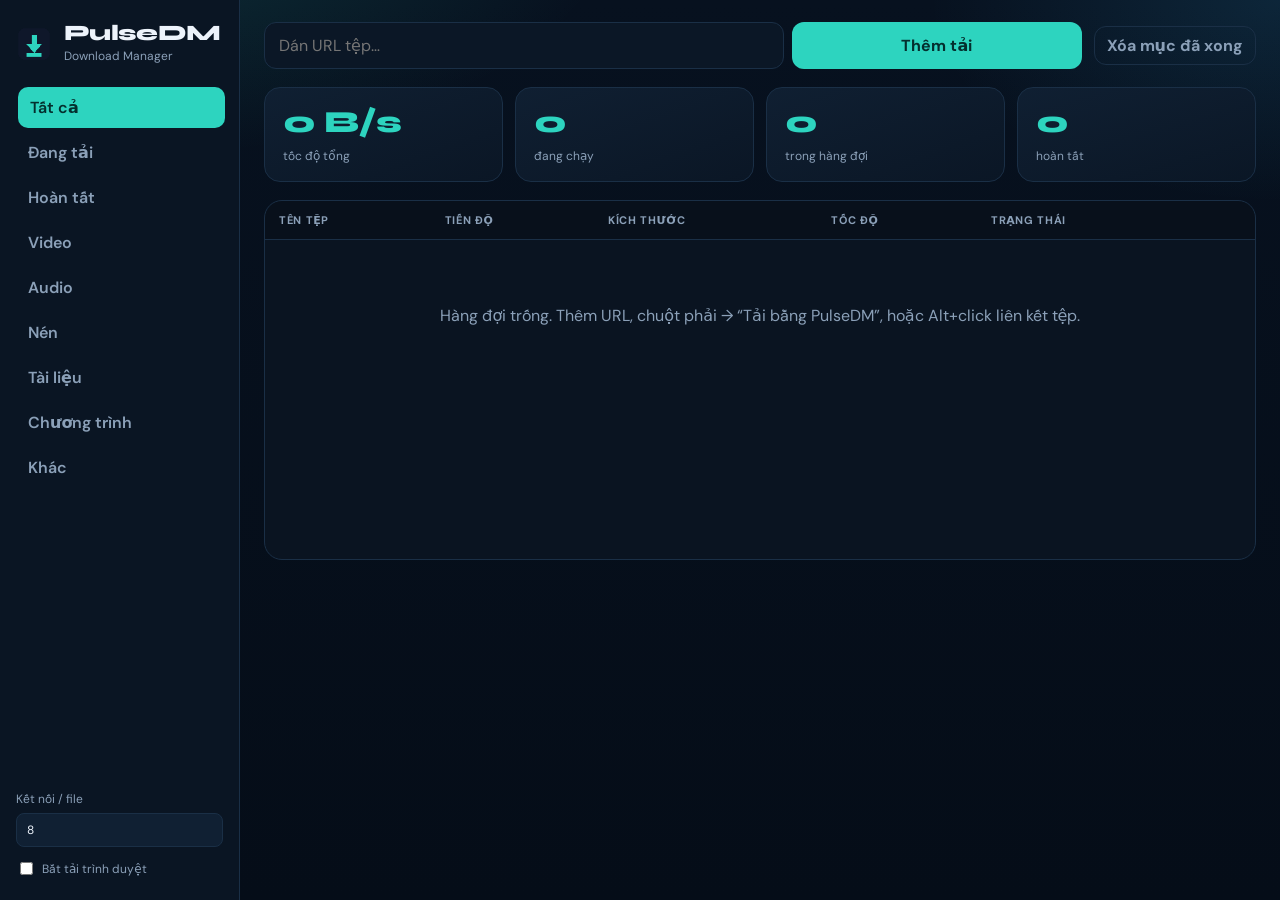
==== manager/manager.html @ 5175cd73 "Add PulseDM: Chrome/Edge download manager extension IDM-style MV3 extension with multi-connection Ra" ====
<!DOCTYPE html>
<html lang="vi">
  <head>
    <meta charset="UTF-8" />
    <meta name="viewport" content="width=device-width, initial-scale=1" />
    <title>PulseDM Manager</title>
    <link rel="stylesheet" href="manager.css" />
  </head>
  <body>
    <div class="shell">
      <aside class="side">
        <div class="logo">
          <img src="../icons/icon48.png" alt="" width="36" height="36" />
          <div>
            <strong>PulseDM</strong>
            <span>Download Manager</span>
          </div>
        </div>
        <nav id="cats" class="cats">
          <button data-cat="all" class="active">Tất cả</button>
          <button data-cat="downloading">Đang tải</button>
          <button data-cat="completed">Hoàn tất</button>
          <button data-cat="video">Video</button>
          <button data-cat="audio">Audio</button>
          <button data-cat="archive">Nén</button>
          <button data-cat="document">Tài liệu</button>
          <button data-cat="program">Chương trình</button>
          <button data-cat="other">Khác</button>
        </nav>
        <div class="side-foot">
          <label>
            Kết nối / file
            <input id="connInput" type="number" min="1" max="16" value="8" />
          </label>
          <label class="check">
            <input id="captureToggle" type="checkbox" />
            Bắt tải trình duyệt
          </label>
        </div>
      </aside>

      <main class="main">
        <header class="toolbar">
          <form id="addForm" class="add">
            <input id="urlInput" type="url" placeholder="Dán URL tệp…" required />
            <button type="submit">Thêm tải</button>
          </form>
          <div class="toolbar-actions">
            <button id="clearFinished" class="ghost">Xóa mục đã xong</button>
          </div>
        </header>

        <section class="hero-stats" id="heroStats">
          <div>
            <em id="bigSpeed">0 B/s</em>
            <span>tốc độ tổng</span>
          </div>
          <div>
            <em id="bigActive">0</em>
            <span>đang chạy</span>
          </div>
          <div>
            <em id="bigQueued">0</em>
            <span>trong hàng đợi</span>
          </div>
          <div>
            <em id="bigDone">0</em>
            <span>hoàn tất</span>
          </div>
        </section>

        <div class="table-wrap">
          <table>
            <thead>
              <tr>
                <th>Tên tệp</th>
                <th>Tiến độ</th>
                <th>Kích thước</th>
                <th>Tốc độ</th>
                <th>Trạng thái</th>
                <th></th>
              </tr>
            </thead>
            <tbody id="tbody"></tbody>
          </table>
          <p id="empty" class="empty">
            Hàng đợi trống. Thêm URL, chuột phải → “Tải bằng PulseDM”, hoặc Alt+click liên kết tệp.
          </p>
        </div>
      </main>
    </div>
    <script type="module" src="manager.js"></script>
  </body>
</html>
---- manager/manager.css ----
@import url("https://fonts.googleapis.com/css2?family=DM+Sans:ital,opsz,wght@0,9..40,400;0,9..40,500;0,9..40,600;0,9..40,700&family=Syne:wght@700;800&display=swap");

:root {
  --bg: #050d18;
  --panel: #0b1726;
  --panel-2: #102033;
  --line: #1a2f46;
  --text: #edf3fb;
  --muted: #8ba0b8;
  --accent: #2dd4bf;
  --accent-2: #38bdf8;
  --accent-ink: #042f2e;
  --danger: #fb7185;
  --warn: #fbbf24;
  --ok: #34d399;
}

* {
  box-sizing: border-box;
}

html,
body {
  margin: 0;
  min-height: 100%;
  background: var(--bg);
  color: var(--text);
  font-family: "DM Sans", system-ui, sans-serif;
}

body {
  background:
    radial-gradient(70% 50% at 10% -10%, rgba(45, 212, 191, 0.16), transparent 55%),
    radial-gradient(55% 45% at 100% 0%, rgba(56, 189, 248, 0.12), transparent 50%),
    linear-gradient(180deg, #07111f 0%, #050d18 100%);
  min-height: 100vh;
}

.shell {
  display: grid;
  grid-template-columns: 240px 1fr;
  min-height: 100vh;
}

.side {
  border-right: 1px solid var(--line);
  background: color-mix(in srgb, var(--panel) 92%, black);
  padding: 22px 16px;
  display: flex;
  flex-direction: column;
  gap: 22px;
}

.logo {
  display: flex;
  gap: 12px;
  align-items: center;
}

.logo strong {
  display: block;
  font-family: Syne, sans-serif;
  font-size: 22px;
  font-weight: 800;
  letter-spacing: -0.03em;
  line-height: 1;
}

.logo span {
  color: var(--muted);
  font-size: 12px;
}

.cats {
  display: flex;
  flex-direction: column;
  gap: 4px;
}

.cats button {
  border: 0;
  background: transparent;
  color: var(--muted);
  text-align: left;
  padding: 10px 12px;
  border-radius: 10px;
  font: inherit;
  font-weight: 600;
  cursor: pointer;
  transition: background 0.2s ease, color 0.2s ease, transform 0.2s ease;
}

.cats button:hover {
  color: var(--text);
  background: var(--panel-2);
}

.cats button.active {
  color: var(--accent-ink);
  background: var(--accent);
  transform: translateX(2px);
}

.side-foot {
  margin-top: auto;
  display: grid;
  gap: 12px;
  color: var(--muted);
  font-size: 12px;
}

.side-foot label {
  display: grid;
  gap: 6px;
}

.side-foot input[type="number"] {
  width: 100%;
  border: 1px solid var(--line);
  background: var(--panel-2);
  color: var(--text);
  border-radius: 8px;
  padding: 8px 10px;
  font: inherit;
}

.check {
  display: flex !important;
  align-items: center;
  gap: 8px;
  grid-template-columns: none;
}

.check input {
  accent-color: var(--accent);
}

.main {
  padding: 22px 24px 32px;
  min-width: 0;
}

.toolbar {
  display: flex;
  gap: 12px;
  align-items: center;
  justify-content: space-between;
  flex-wrap: wrap;
  margin-bottom: 18px;
}

.add {
  display: grid;
  grid-template-columns: minmax(220px, 520px) auto;
  gap: 8px;
  flex: 1;
}

.add input {
  border: 1px solid var(--line);
  background: var(--panel);
  color: var(--text);
  border-radius: 12px;
  padding: 12px 14px;
  font: inherit;
  outline: none;
}

.add input:focus {
  border-color: var(--accent);
  box-shadow: 0 0 0 4px rgba(45, 212, 191, 0.12);
}

.add button,
.toolbar-actions .ghost,
.row-actions button {
  border: 0;
  border-radius: 12px;
  font: inherit;
  font-weight: 700;
  cursor: pointer;
}

.add button {
  background: var(--accent);
  color: var(--accent-ink);
  padding: 0 18px;
}

.toolbar-actions .ghost,
.row-actions button {
  background: transparent;
  color: var(--muted);
  border: 1px solid var(--line);
  padding: 8px 12px;
}

.toolbar-actions .ghost:hover,
.row-actions button:hover {
  color: var(--accent);
  border-color: var(--accent);
}

.hero-stats {
  display: grid;
  grid-template-columns: repeat(4, minmax(0, 1fr));
  gap: 12px;
  margin-bottom: 18px;
}

.hero-stats > div {
  background: linear-gradient(160deg, rgba(16, 32, 51, 0.95), rgba(11, 23, 38, 0.9));
  border: 1px solid var(--line);
  border-radius: 16px;
  padding: 16px 18px;
  animation: fadeUp 0.45s ease both;
}

.hero-stats > div:nth-child(2) {
  animation-delay: 0.05s;
}
.hero-stats > div:nth-child(3) {
  animation-delay: 0.1s;
}
.hero-stats > div:nth-child(4) {
  animation-delay: 0.15s;
}

.hero-stats em {
  display: block;
  font-family: Syne, sans-serif;
  font-style: normal;
  font-size: clamp(1.4rem, 2.4vw, 2rem);
  font-weight: 800;
  letter-spacing: -0.03em;
  color: var(--accent);
  margin-bottom: 4px;
}

.hero-stats span {
  color: var(--muted);
  font-size: 12px;
}

@keyframes fadeUp {
  from {
    opacity: 0;
    transform: translateY(10px);
  }
  to {
    opacity: 1;
    transform: none;
  }
}

.table-wrap {
  background: color-mix(in srgb, var(--panel) 88%, black);
  border: 1px solid var(--line);
  border-radius: 18px;
  overflow: auto;
  min-height: 360px;
}

table {
  width: 100%;
  border-collapse: collapse;
}

th,
td {
  padding: 12px 14px;
  text-align: left;
  border-bottom: 1px solid var(--line);
  vertical-align: middle;
}

th {
  font-size: 11px;
  text-transform: uppercase;
  letter-spacing: 0.06em;
  color: var(--muted);
  background: rgba(0, 0, 0, 0.18);
  position: sticky;
  top: 0;
}

.fname {
  font-weight: 600;
  max-width: 280px;
  white-space: nowrap;
  overflow: hidden;
  text-overflow: ellipsis;
}

.suburl {
  display: block;
  color: var(--muted);
  font-size: 11px;
  font-weight: 400;
  margin-top: 3px;
  max-width: 280px;
  white-space: nowrap;
  overflow: hidden;
  text-overflow: ellipsis;
}

.progress {
  width: 160px;
}

.bar {
  height: 6px;
  background: #132337;
  border-radius: 999px;
  overflow: hidden;
  margin-bottom: 4px;
}

.bar > i {
  display: block;
  height: 100%;
  background: linear-gradient(90deg, var(--accent), var(--accent-2));
  width: 0%;
  transition: width 0.25s ease;
}

.pct {
  font-size: 11px;
  color: var(--muted);
}

.status {
  font-size: 12px;
  font-weight: 600;
  text-transform: capitalize;
}

.status.downloading {
  color: var(--accent);
}
.status.completed {
  color: var(--ok);
}
.status.error,
.status.cancelled {
  color: var(--danger);
}
.status.paused,
.status.queued {
  color: var(--warn);
}

.row-actions {
  display: flex;
  gap: 6px;
  justify-content: flex-end;
}

.row-actions button {
  padding: 5px 8px;
  font-size: 11px;
  border-radius: 8px;
}

.empty {
  text-align: center;
  color: var(--muted);
  padding: 48px 24px;
  line-height: 1.5;
}

.empty.hidden {
  display: none;
}

@media (max-width: 900px) {
  .shell {
    grid-template-columns: 1fr;
  }
  .side {
    border-right: 0;
    border-bottom: 1px solid var(--line);
  }
  .cats {
    flex-direction: row;
    flex-wrap: wrap;
  }
  .hero-stats {
    grid-template-columns: repeat(2, 1fr);
  }
  .add {
    grid-template-columns: 1fr;
  }
}
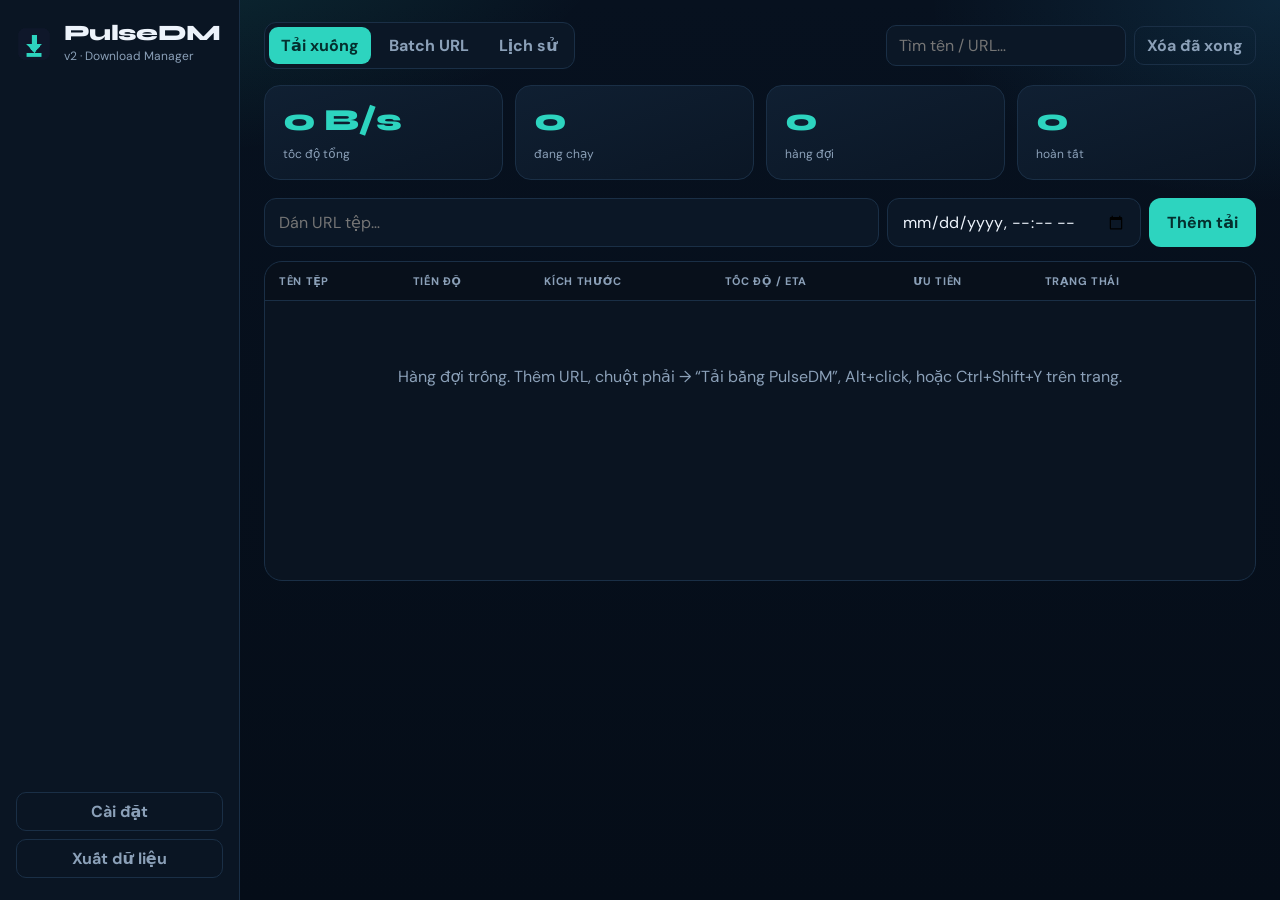
==== commit 2d25eba2: "PulseDM v2: full IDM-style download manager True IndexedDB resume, scheduler, priority queue, speed " ====
--- a/manager/manager.html
+++ b/manager/manager.html
@@ -13,82 +13,111 @@
           <img src="../icons/icon48.png" alt="" width="36" height="36" />
           <div>
             <strong>PulseDM</strong>
-            <span>Download Manager</span>
+            <span>v2 · Download Manager</span>
           </div>
         </div>
-        <nav id="cats" class="cats">
-          <button data-cat="all" class="active">Tất cả</button>
-          <button data-cat="downloading">Đang tải</button>
-          <button data-cat="completed">Hoàn tất</button>
-          <button data-cat="video">Video</button>
-          <button data-cat="audio">Audio</button>
-          <button data-cat="archive">Nén</button>
-          <button data-cat="document">Tài liệu</button>
-          <button data-cat="program">Chương trình</button>
-          <button data-cat="other">Khác</button>
-        </nav>
+        <nav id="cats" class="cats"></nav>
         <div class="side-foot">
-          <label>
-            Kết nối / file
-            <input id="connInput" type="number" min="1" max="16" value="8" />
-          </label>
-          <label class="check">
-            <input id="captureToggle" type="checkbox" />
-            Bắt tải trình duyệt
-          </label>
+          <button type="button" id="openOptions" class="ghost block">Cài đặt</button>
+          <button type="button" id="exportBtn" class="ghost block">Xuất dữ liệu</button>
         </div>
       </aside>
 
       <main class="main">
         <header class="toolbar">
-          <form id="addForm" class="add">
-            <input id="urlInput" type="url" placeholder="Dán URL tệp…" required />
-            <button type="submit">Thêm tải</button>
-          </form>
+          <div class="tabs" id="tabs">
+            <button data-tab="downloads" class="active">Tải xuống</button>
+            <button data-tab="batch">Batch URL</button>
+            <button data-tab="history">Lịch sử</button>
+          </div>
           <div class="toolbar-actions">
-            <button id="clearFinished" class="ghost">Xóa mục đã xong</button>
+            <input id="search" type="search" placeholder="Tìm tên / URL…" />
+            <button id="clearFinished" class="ghost" type="button">Xóa đã xong</button>
           </div>
         </header>
 
         <section class="hero-stats" id="heroStats">
-          <div>
-            <em id="bigSpeed">0 B/s</em>
-            <span>tốc độ tổng</span>
-          </div>
-          <div>
-            <em id="bigActive">0</em>
-            <span>đang chạy</span>
-          </div>
-          <div>
-            <em id="bigQueued">0</em>
-            <span>trong hàng đợi</span>
-          </div>
-          <div>
-            <em id="bigDone">0</em>
-            <span>hoàn tất</span>
+          <div><em id="bigSpeed">0 B/s</em><span>tốc độ tổng</span></div>
+          <div><em id="bigActive">0</em><span>đang chạy</span></div>
+          <div><em id="bigQueued">0</em><span>hàng đợi</span></div>
+          <div><em id="bigDone">0</em><span>hoàn tất</span></div>
+        </section>
+
+        <section id="panel-downloads" class="panel">
+          <form id="addForm" class="add">
+            <input id="urlInput" type="url" placeholder="Dán URL tệp…" required />
+            <input id="scheduleInput" type="datetime-local" title="Lên lịch (optional)" />
+            <button type="submit">Thêm tải</button>
+          </form>
+          <div class="table-wrap">
+            <table>
+              <thead>
+                <tr>
+                  <th>Tên tệp</th>
+                  <th>Tiến độ</th>
+                  <th>Kích thước</th>
+                  <th>Tốc độ / ETA</th>
+                  <th>Ưu tiên</th>
+                  <th>Trạng thái</th>
+                  <th></th>
+                </tr>
+              </thead>
+              <tbody id="tbody"></tbody>
+            </table>
+            <p id="empty" class="empty">
+              Hàng đợi trống. Thêm URL, chuột phải → “Tải bằng PulseDM”, Alt+click, hoặc Ctrl+Shift+Y trên trang.
+            </p>
           </div>
         </section>
 
-        <div class="table-wrap">
-          <table>
-            <thead>
-              <tr>
-                <th>Tên tệp</th>
-                <th>Tiến độ</th>
-                <th>Kích thước</th>
-                <th>Tốc độ</th>
-                <th>Trạng thái</th>
-                <th></th>
-              </tr>
-            </thead>
-            <tbody id="tbody"></tbody>
-          </table>
-          <p id="empty" class="empty">
-            Hàng đợi trống. Thêm URL, chuột phải → “Tải bằng PulseDM”, hoặc Alt+click liên kết tệp.
-          </p>
-        </div>
+        <section id="panel-batch" class="panel hidden">
+          <p class="hint">Dán nhiều URL (mỗi dòng một URL). Có thể lên lịch cùng một mốc thời gian.</p>
+          <textarea id="batchUrls" rows="12" placeholder="https://example.com/a.zip&#10;https://example.com/b.mp4"></textarea>
+          <div class="batch-row">
+            <input id="batchSchedule" type="datetime-local" />
+            <button id="batchAdd" type="button" class="primary">Thêm tất cả</button>
+            <button id="pasteClipboard" type="button" class="ghost">Dán từ clipboard</button>
+          </div>
+          <p id="batchResult" class="hint"></p>
+        </section>
+
+        <section id="panel-history" class="panel hidden">
+          <div class="toolbar-actions" style="margin-bottom: 12px">
+            <button id="clearHistory" type="button" class="ghost">Xóa lịch sử</button>
+          </div>
+          <div class="table-wrap">
+            <table>
+              <thead>
+                <tr>
+                  <th>Tên tệp</th>
+                  <th>Kích thước</th>
+                  <th>Hoàn tất</th>
+                  <th></th>
+                </tr>
+              </thead>
+              <tbody id="historyBody"></tbody>
+            </table>
+            <p id="historyEmpty" class="empty">Chưa có lịch sử.</p>
+          </div>
+        </section>
       </main>
     </div>
+
+    <dialog id="scheduleDialog">
+      <form method="dialog" id="scheduleForm">
+        <h3>Lên lịch tải</h3>
+        <input type="hidden" id="scheduleJobId" />
+        <label>
+          Thời điểm
+          <input type="datetime-local" id="scheduleWhen" required />
+        </label>
+        <div class="dlg-actions">
+          <button value="cancel" class="ghost">Hủy</button>
+          <button id="scheduleSave" value="default" class="primary">Lưu</button>
+        </div>
+      </form>
+    </dialog>
+
     <script type="module" src="manager.js"></script>
   </body>
 </html>
--- a/manager/manager.css
+++ b/manager/manager.css
@@ -77,16 +77,25 @@
   gap: 4px;
 }
 
+.cats button,
+.tabs button,
+.ghost,
+.primary,
+.row-actions button,
+.add button,
+.batch-row button {
+  border: 0;
+  font: inherit;
+  cursor: pointer;
+}
+
 .cats button {
-  border: 0;
   background: transparent;
   color: var(--muted);
   text-align: left;
   padding: 10px 12px;
   border-radius: 10px;
-  font: inherit;
   font-weight: 600;
-  cursor: pointer;
   transition: background 0.2s ease, color 0.2s ease, transform 0.2s ease;
 }
 
@@ -104,35 +113,11 @@
 .side-foot {
   margin-top: auto;
   display: grid;
-  gap: 12px;
-  color: var(--muted);
-  font-size: 12px;
-}
-
-.side-foot label {
-  display: grid;
-  gap: 6px;
-}
-
-.side-foot input[type="number"] {
+  gap: 8px;
+}
+
+.ghost.block {
   width: 100%;
-  border: 1px solid var(--line);
-  background: var(--panel-2);
-  color: var(--text);
-  border-radius: 8px;
-  padding: 8px 10px;
-  font: inherit;
-}
-
-.check {
-  display: flex !important;
-  align-items: center;
-  gap: 8px;
-  grid-template-columns: none;
-}
-
-.check input {
-  accent-color: var(--accent);
 }
 
 .main {
@@ -146,59 +131,69 @@
   align-items: center;
   justify-content: space-between;
   flex-wrap: wrap;
-  margin-bottom: 18px;
-}
-
-.add {
-  display: grid;
-  grid-template-columns: minmax(220px, 520px) auto;
-  gap: 8px;
-  flex: 1;
-}
-
-.add input {
-  border: 1px solid var(--line);
+  margin-bottom: 16px;
+}
+
+.tabs {
+  display: flex;
+  gap: 6px;
   background: var(--panel);
-  color: var(--text);
+  padding: 4px;
   border-radius: 12px;
-  padding: 12px 14px;
-  font: inherit;
-  outline: none;
-}
-
-.add input:focus {
-  border-color: var(--accent);
-  box-shadow: 0 0 0 4px rgba(45, 212, 191, 0.12);
-}
-
-.add button,
-.toolbar-actions .ghost,
-.row-actions button {
-  border: 0;
-  border-radius: 12px;
-  font: inherit;
+  border: 1px solid var(--line);
+}
+
+.tabs button {
+  background: transparent;
+  color: var(--muted);
+  padding: 8px 12px;
+  border-radius: 9px;
   font-weight: 700;
-  cursor: pointer;
-}
-
-.add button {
+}
+
+.tabs button.active {
   background: var(--accent);
   color: var(--accent-ink);
-  padding: 0 18px;
-}
-
-.toolbar-actions .ghost,
-.row-actions button {
+}
+
+.toolbar-actions {
+  display: flex;
+  gap: 8px;
+  align-items: center;
+  flex-wrap: wrap;
+}
+
+#search {
+  border: 1px solid var(--line);
+  background: var(--panel);
+  color: var(--text);
+  border-radius: 10px;
+  padding: 9px 12px;
+  min-width: min(240px, 70vw);
+  font: inherit;
+}
+
+.ghost {
   background: transparent;
   color: var(--muted);
   border: 1px solid var(--line);
+  border-radius: 10px;
   padding: 8px 12px;
-}
-
-.toolbar-actions .ghost:hover,
+  font-weight: 700;
+}
+
+.ghost:hover,
 .row-actions button:hover {
   color: var(--accent);
   border-color: var(--accent);
+}
+
+.primary {
+  background: var(--accent);
+  color: var(--accent-ink);
+  border-radius: 10px;
+  padding: 10px 14px;
+  font-weight: 700;
 }
 
 .hero-stats {
@@ -214,16 +209,6 @@
   border-radius: 16px;
   padding: 16px 18px;
   animation: fadeUp 0.45s ease both;
-}
-
-.hero-stats > div:nth-child(2) {
-  animation-delay: 0.05s;
-}
-.hero-stats > div:nth-child(3) {
-  animation-delay: 0.1s;
-}
-.hero-stats > div:nth-child(4) {
-  animation-delay: 0.15s;
 }
 
 .hero-stats em {
@@ -253,12 +238,63 @@
   }
 }
 
+.panel.hidden {
+  display: none;
+}
+
+.add,
+.batch-row {
+  display: flex;
+  flex-wrap: wrap;
+  gap: 8px;
+  margin-bottom: 14px;
+}
+
+.add input[type="url"],
+.add input[type="datetime-local"],
+.batch-row input,
+#batchUrls {
+  border: 1px solid var(--line);
+  background: var(--panel);
+  color: var(--text);
+  border-radius: 12px;
+  padding: 12px 14px;
+  font: inherit;
+  outline: none;
+}
+
+.add input[type="url"] {
+  flex: 1;
+  min-width: 220px;
+}
+
+.add button {
+  background: var(--accent);
+  color: var(--accent-ink);
+  border-radius: 12px;
+  padding: 0 18px;
+  font-weight: 700;
+}
+
+#batchUrls {
+  width: 100%;
+  min-height: 220px;
+  resize: vertical;
+  margin-bottom: 10px;
+}
+
+.hint {
+  color: var(--muted);
+  font-size: 13px;
+  line-height: 1.5;
+}
+
 .table-wrap {
   background: color-mix(in srgb, var(--panel) 88%, black);
   border: 1px solid var(--line);
   border-radius: 18px;
   overflow: auto;
-  min-height: 360px;
+  min-height: 320px;
 }
 
 table {
@@ -286,7 +322,7 @@
 
 .fname {
   font-weight: 600;
-  max-width: 280px;
+  max-width: 260px;
   white-space: nowrap;
   overflow: hidden;
   text-overflow: ellipsis;
@@ -298,14 +334,32 @@
   font-size: 11px;
   font-weight: 400;
   margin-top: 3px;
-  max-width: 280px;
+  max-width: 260px;
   white-space: nowrap;
   overflow: hidden;
   text-overflow: ellipsis;
 }
 
-.progress {
-  width: 160px;
+.parts {
+  display: flex;
+  gap: 2px;
+  height: 6px;
+  margin-top: 6px;
+}
+
+.parts span {
+  flex: 1;
+  background: #132337;
+  border-radius: 2px;
+  overflow: hidden;
+  position: relative;
+}
+
+.parts span i {
+  display: block;
+  height: 100%;
+  background: linear-gradient(90deg, var(--accent), var(--accent-2));
+  width: 0%;
 }
 
 .bar {
@@ -332,7 +386,6 @@
 .status {
   font-size: 12px;
   font-weight: 600;
-  text-transform: capitalize;
 }
 
 .status.downloading {
@@ -346,20 +399,42 @@
   color: var(--danger);
 }
 .status.paused,
-.status.queued {
+.status.queued,
+.status.scheduled {
   color: var(--warn);
+}
+
+.prio {
+  display: flex;
+  align-items: center;
+  gap: 4px;
+}
+
+.prio button {
+  border: 1px solid var(--line);
+  background: transparent;
+  color: var(--text);
+  border-radius: 6px;
+  width: 24px;
+  height: 24px;
+  cursor: pointer;
 }
 
 .row-actions {
   display: flex;
   gap: 6px;
   justify-content: flex-end;
+  flex-wrap: wrap;
 }
 
 .row-actions button {
+  background: transparent;
+  color: var(--muted);
+  border: 1px solid var(--line);
   padding: 5px 8px;
   font-size: 11px;
   border-radius: 8px;
+  font-weight: 600;
 }
 
 .empty {
@@ -373,7 +448,53 @@
   display: none;
 }
 
-@media (max-width: 900px) {
+dialog {
+  border: 1px solid var(--line);
+  border-radius: 16px;
+  background: var(--panel);
+  color: var(--text);
+  padding: 0;
+  width: min(420px, 92vw);
+}
+
+dialog::backdrop {
+  background: rgba(2, 6, 23, 0.65);
+}
+
+#scheduleForm {
+  padding: 18px;
+  display: grid;
+  gap: 12px;
+}
+
+#scheduleForm h3 {
+  margin: 0;
+  font-family: Syne, sans-serif;
+}
+
+#scheduleForm label {
+  display: grid;
+  gap: 6px;
+  color: var(--muted);
+  font-size: 13px;
+}
+
+#scheduleForm input {
+  border: 1px solid var(--line);
+  background: var(--panel-2);
+  color: var(--text);
+  border-radius: 10px;
+  padding: 10px 12px;
+  font: inherit;
+}
+
+.dlg-actions {
+  display: flex;
+  justify-content: flex-end;
+  gap: 8px;
+}
+
+@media (max-width: 960px) {
   .shell {
     grid-template-columns: 1fr;
   }
@@ -388,7 +509,4 @@
   .hero-stats {
     grid-template-columns: repeat(2, 1fr);
   }
-  .add {
-    grid-template-columns: 1fr;
-  }
-}
+}
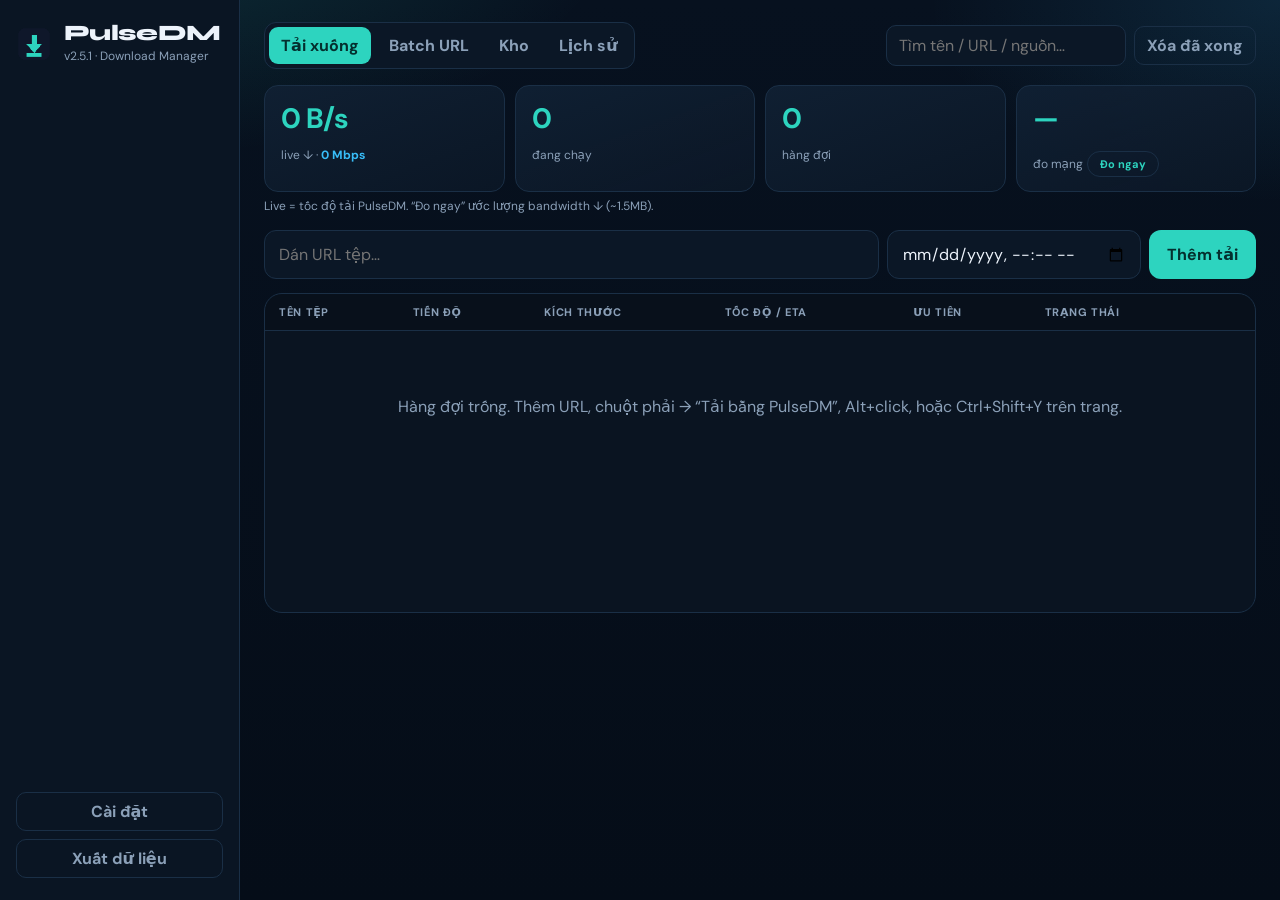
==== commit 3d57c86e: "PulseDM v2.5.1: Intent Capture, Helper CLI, ledger, and live badge speed. Auth headers, domain rules" ====
--- a/manager/manager.html
+++ b/manager/manager.html
@@ -13,7 +13,7 @@
           <img src="../icons/icon48.png" alt="" width="36" height="36" />
           <div>
             <strong>PulseDM</strong>
-            <span>v2 · Download Manager</span>
+            <span>v2.5.1 · Download Manager</span>
           </div>
         </div>
         <nav id="cats" class="cats"></nav>
@@ -28,20 +28,29 @@
           <div class="tabs" id="tabs">
             <button data-tab="downloads" class="active">Tải xuống</button>
             <button data-tab="batch">Batch URL</button>
+            <button data-tab="ledger">Kho</button>
             <button data-tab="history">Lịch sử</button>
           </div>
           <div class="toolbar-actions">
-            <input id="search" type="search" placeholder="Tìm tên / URL…" />
+            <input id="search" type="search" placeholder="Tìm tên / URL / nguồn…" />
             <button id="clearFinished" class="ghost" type="button">Xóa đã xong</button>
           </div>
         </header>
 
         <section class="hero-stats" id="heroStats">
-          <div><em id="bigSpeed">0 B/s</em><span>tốc độ tổng</span></div>
+          <div>
+            <em id="bigSpeed">0 B/s</em>
+            <span>live ↓ · <b id="bigMbps">0 Mbps</b></span>
+          </div>
           <div><em id="bigActive">0</em><span>đang chạy</span></div>
           <div><em id="bigQueued">0</em><span>hàng đợi</span></div>
-          <div><em id="bigDone">0</em><span>hoàn tất</span></div>
+          <div class="hero-probe">
+            <em id="probeMbps">—</em>
+            <span>đo mạng</span>
+            <button type="button" id="probeNetBtn" class="probe-btn">Đo ngay</button>
+          </div>
         </section>
+        <p class="net-probe-hint" id="probeHint">Live = tốc độ tải PulseDM. “Đo ngay” ước lượng bandwidth ↓ (~1.5MB).</p>
 
         <section id="panel-downloads" class="panel">
           <form id="addForm" class="add">
@@ -79,6 +88,28 @@
             <button id="pasteClipboard" type="button" class="ghost">Dán từ clipboard</button>
           </div>
           <p id="batchResult" class="hint"></p>
+        </section>
+
+        <section id="panel-ledger" class="panel hidden">
+          <p class="hint">Kho media đã tải — tìm theo tên, URL, mode, fingerprint. File mới hoàn tất tự vào đây.</p>
+          <div class="toolbar-actions" style="margin-bottom: 12px">
+            <button id="clearLedger" type="button" class="ghost">Xóa kho</button>
+          </div>
+          <div class="table-wrap">
+            <table>
+              <thead>
+                <tr>
+                  <th>Tên tệp</th>
+                  <th>Nguồn</th>
+                  <th>Kích thước</th>
+                  <th>Hoàn tất</th>
+                  <th></th>
+                </tr>
+              </thead>
+              <tbody id="ledgerBody"></tbody>
+            </table>
+            <p id="ledgerEmpty" class="empty">Kho trống — tải xong một file sẽ xuất hiện ở đây.</p>
+          </div>
         </section>
 
         <section id="panel-history" class="panel hidden">
--- a/manager/manager.css
+++ b/manager/manager.css
@@ -199,30 +199,68 @@
 .hero-stats {
   display: grid;
   grid-template-columns: repeat(4, minmax(0, 1fr));
-  gap: 12px;
-  margin-bottom: 18px;
+  gap: 10px;
+  margin-bottom: 14px;
 }
 
 .hero-stats > div {
   background: linear-gradient(160deg, rgba(16, 32, 51, 0.95), rgba(11, 23, 38, 0.9));
   border: 1px solid var(--line);
-  border-radius: 16px;
-  padding: 16px 18px;
+  border-radius: 14px;
+  padding: 14px 16px;
   animation: fadeUp 0.45s ease both;
 }
 
 .hero-stats em {
   display: block;
-  font-family: Syne, sans-serif;
+  font-family: "DM Sans", system-ui, sans-serif;
   font-style: normal;
-  font-size: clamp(1.4rem, 2.4vw, 2rem);
-  font-weight: 800;
-  letter-spacing: -0.03em;
+  font-size: clamp(1.35rem, 2.2vw, 1.85rem);
+  font-weight: 700;
+  letter-spacing: -0.02em;
   color: var(--accent);
-  margin-bottom: 4px;
+  margin-bottom: 6px;
+  font-variant-numeric: tabular-nums;
 }
 
 .hero-stats span {
+  color: var(--muted);
+  font-size: 12px;
+}
+
+.hero-stats span b {
+  color: var(--accent-2);
+  font-weight: 700;
+}
+
+.hero-probe {
+  position: relative;
+}
+
+.probe-btn {
+  margin-top: 8px;
+  border: 1px solid var(--line);
+  background: transparent;
+  color: var(--accent);
+  border-radius: 999px;
+  font: inherit;
+  font-size: 11px;
+  font-weight: 700;
+  padding: 5px 12px;
+  cursor: pointer;
+}
+
+.probe-btn:hover {
+  border-color: var(--accent);
+}
+
+.probe-btn:disabled {
+  opacity: 0.55;
+  cursor: wait;
+}
+
+.net-probe-hint {
+  margin: -8px 0 16px;
   color: var(--muted);
   font-size: 12px;
 }
@@ -304,10 +342,18 @@
 
 th,
 td {
-  padding: 12px 14px;
+  padding: 11px 14px;
   text-align: left;
   border-bottom: 1px solid var(--line);
   vertical-align: middle;
+}
+
+tbody tr {
+  transition: background 0.15s ease;
+}
+
+tbody tr:hover {
+  background: rgba(45, 212, 191, 0.04);
 }
 
 th {
